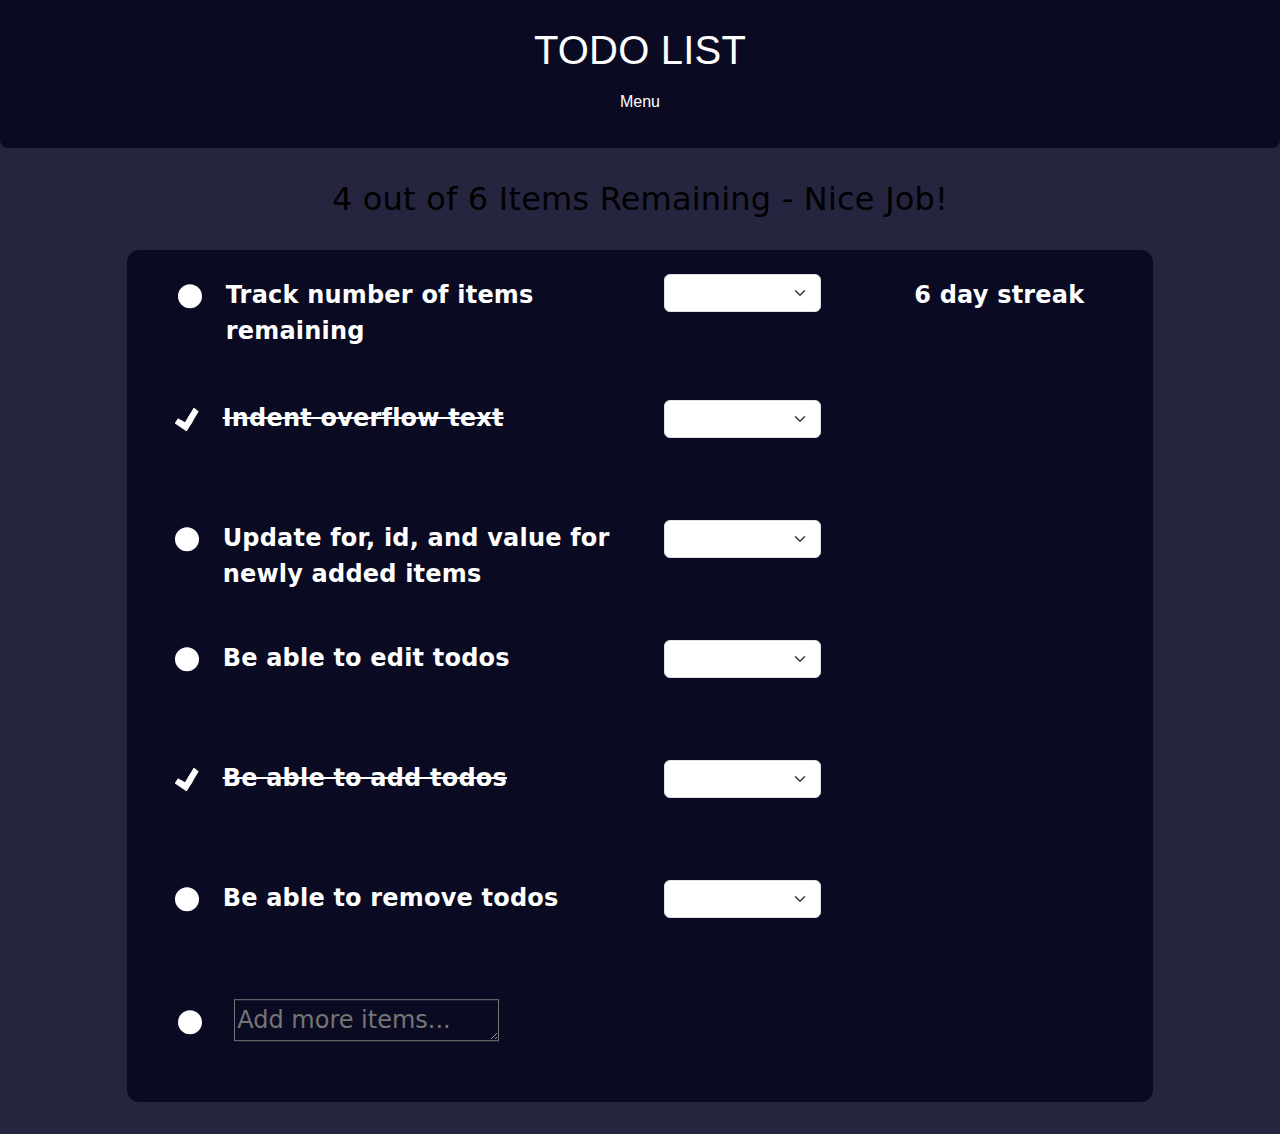
==== index.html @ 569448e9 "added menu bar and new page" ====
<!DOCTYPE html>

<html>

<head>
  <meta charset="utf-8">
  <meta http-equiv="X-UA-Compatible" content="IE=edge">
  <meta name="keywords" content="website, productivity, todo list">
  <meta name="author" content="Alessandria Holley">
  <meta name="publisher" content="Alessandria Holley">
  <meta name="description" content="A website that's main feature is the to do list.">
  <meta name="page-topic" content="Productivity">
  <meta name="page-type" content="List">
  <meta name="audience" content="Everyone">
  <title>Productivity Tracker</title>
  <meta name="description" content="">
  <meta name="viewport" content="width=device-width, initial-scale=1">
  <link rel="stylesheet" href="./styles.css">
  <link rel="stylesheet" href="https://use.fontawesome.com/releases/v5.8.1/css/all.css"
    integrity="sha384-50oBUHEmvpQ+1lW4y57PTFmhCaXp0ML5d60M1M7uH2+nqUivzIebhndOJK28anvf" crossorigin="anonymous">
  <link href="https://cdn.jsdelivr.net/npm/bootstrap@5.1.3/dist/css/bootstrap.min.css" rel="stylesheet">
  <link rel="icon" type="icon" href="./favicon.ico">
</head>

<body>
  <div class="container-fluid">
    <div class="row">
      <div class="col-12 col-lg-12" id="header">
        <header class="header">
          <h1>todo list</h1>
        </header>
        <div class="dropdown">
          <button class="dropbtn">Menu
            <i class="fa fa-caret-down"></i>
            <div class="dropdown-content">
              <ul>
                <li><a href="./index.html">Home</a></li>
                <li><a href="./2_picksomething.html">Pick for Me</a></li>
              </ul>
            </div>
          </button>
        </div>
          <div class="topnav">
            <header><a href="#home" class="active">ToDO List</a></header>
            <!-- Navigation links (hidden by default) -->
            <div id="myLinks">
              <a href="./index.html">Home</a>
              <a href="./2_picksomething.html">Pick for Me</a>
            </div>
            <!-- "Hamburger menu" / "Bar icon" to toggle the navigation links -->
            <a href="javascript:void(0);" class="icon" onclick="myFunction()">
              <i class="fa fa-bars"></i>
            </a>
          </div>
        </div>
      
      
    </div>
    <div class="row">
      <div class="col-12 col-lg-12" id="title">
        <div>
          <h2 class="title">4 out of 6 Items Remaining - Nice Job!</h2>
        </div>
      </div>
    </div>
    
    <div class="row" id="centerme">
      <div class="row todo_list" id="default_item">
        <div class="d-none d-sm-block col-1" id="lildiv"></div>
        <div class="d-large-block col-sm-5" id="itemdiv">
          <label class="item_label">
            <input type="checkbox" class="inline" />
            <span class="strike">Track number of items remaining</span>
          </label>
        </div>
        <div class="d-none d-sm-block col-sm-2" id="dropdiv">
          <select name="time_req" class="form-select" placeholder="Length">
            <optgroup label="Time Commitment">
              <option value="" disabled selected></option>
              <option value="1">Short</option>
              <option value="2">Medium</option>
              <option value="3">Long</option>
            </optgroup>
          </select>
        </div>
        <div class="d-none d-sm-block col-sm-3" id="streakdiv">
          <span class="right fas fa-fire"> 6 day streak</span>
        </div>
        <div class= "d-none d-sm-block col-1" id="lildiv"></div>
      </div>
      <div class="row todo_list">
        <div class= "d-none d-sm-block col-1" id="lildiv"></div>
        <div class="d-large-block col-sm-5" id="itemdiv">
          <label for="v2" class="item_label">
            <input type="checkbox" id="v2" value="v2" class="inline" checked />
            <span class="strike">Indent overflow text</span>
          </label>
        </div>
        <div class="d-none d-sm-block col-sm-2" id="dropdiv" >
          <select name="time_req" class="form-select" placeholder="Length">
            <optgroup label="Time Commitment">
              <option value="" disabled selected></option>
              <option value="1">Short</option>
              <option value="2">Medium</option>
              <option value="3">Long</option>
            </optgroup>
          </select>
        </div>
        <div class="d-none d-sm-block col-sm-3" id="streakdiv"><span class="right"> </span></div>
        <div class= "d-none d-sm-block col-1" id="lildiv"></div>
      </div>
      <div class="row todo_list">
        <div class= "d-none d-sm-block col-1" id="lildiv"></div>
        <div class="d-large-block col-sm-5" id="itemdiv">
          <label for="v3" class="item_label">
            <input type="checkbox" id="v3" value="v3" class="inline" />
            <span class="strike">Update for, id, and value for newly added items</span>
          </label>
        </div>
        <div class="d-none d-sm-block col-sm-2" id="dropdiv">
          <select name="time_req" class="form-select" placeholder="Length">
            <optgroup label="Time Commitment">
              <option value="" disabled selected></option>
              <option value="1">Short</option>
              <option value="2">Medium</option>
              <option value="3">Long</option>
            </optgroup>
          </select>
        </div>
        <div class="d-none d-sm-block col-sm-3" id="streakdiv"><span class="right"> </span></div>
        <div class= "d-none d-sm-block col-1" id="lildiv"></div>
      </div>
      <div class="row todo_list">
        <div class= "d-none d-sm-block col-1" id="lildiv"></div>
        <div class="d-large-block col-sm-5" id="itemdiv">
          <label for="v4" class="item_label">
            <input type="checkbox" id="v4" value="v4" class="inline" />
            <span class="strike">Be able to edit todos</span>
          </label>
        </div>
        <div class="d-none d-sm-block col-sm-2" id="dropdiv">
          <select name="time_req" class="form-select" placeholder="Length">
            <optgroup label="Time Commitment">
              <option value="" disabled selected></option>
              <option value="1">Short</option>
              <option value="2">Medium</option>
              <option value="3">Long</option>
            </optgroup>
          </select>
        </div>
        <div class="d-none d-sm-block col-sm-3" id="streakdiv"><span class="right"> </span></div>
        <div class= "d-none d-sm-block col-1" id="lildiv"></div>
      </div>
      <div class="row todo_list">
        <div class= "d-none d-sm-block col-1" id="lildiv"></div>
        <div class="d-large-block col-sm-5" id="itemdiv">
          <label for="v5" class="item_label">
            <input type="checkbox" id="v5" value="v5" class="inline" checked/>
            <span class="strike">Be able to add todos</span>
          </label>
        </div>
        <div class="d-none d-sm-block col-sm-2" id="dropdiv">
          <select name="time_req" class="form-select" placeholder="Length">
            <optgroup label="Time Commitment">
              <option value="" disabled selected></option>
              <option value="1">Short</option>
              <option value="2">Medium</option>
              <option value="3">Long</option>
            </optgroup>
          </select>
        </div>
        <div class="d-none d-sm-block col-sm-3" id="streakdiv"><span class="right"> </span></div>
        <div class= "d-none d-sm-block col-1" id="lildiv"></div>
      </div>
      <div class="row todo_list">
        <div class= "d-none d-sm-block col-1" id="lildiv"></div>
        <div class="d-large-block col-sm-5" id="itemdiv">
          <label for="v6" class="item_label">
            <input type="checkbox" id="v6" value="v6" class="inline" />
            <span class="strike">Be able to remove todos</span>
          </label>
        </div>
        <div class="d-none d-sm-block col-sm-2" id="dropdiv">
          <select name="time_req" class="form-select" placeholder="Length">
            <optgroup label="Time Commitment">
              <option value="" disabled selected></option>
              <option value="1">Short</option>
              <option value="2">Medium</option>
              <option value="3">Long</option>
            </optgroup>
          </select>
        </div>
        <div class="d-none d-sm-block col-sm-3" id="streakdiv"><span class="right"> </span></div>
        <div class= "d-none d-sm-block col-1" id="lildiv"></div>
      </div>
      <div class="row ta todo_list">
        <div class= "d-none d-sm-block col-1" id="lildiv"></div>
        <div class="d-large-block col-sm-10" id="itemdiv">
          <label for="v6" class="item_label"></label>
            <input type="checkbox" id="v6" value="v6" class="inline" />
            <textarea type="text" id="add_item" class="form-control-md" rows="1" placeholder="Add more items..."></textarea>
          </label>
        </div>

        <div class= "d-none d-sm-block col-1" id="lildiv"></div>
      </div>
    </div>
    <div class="row">
      <div class="col-12 col-lg-12" id="blank_space">
        <div>
          <h2 class="title">  </h2>
        </div>
      </div>
    </div>
    <script>

      function enterPressed() {
        let p = document.getElementById("default_item"); //Gets the first todo item
        let j = p.cloneNode(true); //makes a deep copy
        const content = document.getElementById('add_item').value; //Grab the content entered into input field
        document.getElementById('add_item').value = ''; //Clear input field
        j.querySelector('.strike').innerText = content; //Set the content of the todo otem
        j.querySelector('.right').innerText = ''; //Get rid of the streak text
        j.querySelector('.right').className = 'right'; //Get rid of fire icon
        document.getElementById('centerme').appendChild(j); //append whole node to the bottom of the list
        p = document.getElementsByClassName('ta')[0]; //Grab the list item asking for input
        document.getElementById('centerme').appendChild(p); //Move the input list item back to the
      }

      // Get the input field
      var input = document.getElementById("add_item");

      // Execute a function when the user presses a key on the keyboard
      input.addEventListener("keypress", function(event) {
        // If the user presses the "Enter" key on the keyboard
        // console.log(event.key)
        if (event.key === "Enter") {
          event.preventDefault();
          enterPressed();
          console.log('Enter pressed');
        }
      }); 

      /* Toggle between showing and hiding the navigation menu links when the user clicks on the hamburger menu / bar icon */
      function myFunction() {
        var x = document.getElementById("myLinks");
        if (x.style.display === "block") {
          x.style.display = "none";
        } else {
          x.style.display = "block";
        }
      } 

      

    </script>
  </div>
  
</body>

</html>
---- styles.css ----
html {
  background: #25253f;
}
body, .container-fluid {
  background: #25253f;
  letter-spacing: 0.2px;
}


#header {
  padding: 0;
  background-color: #0a0a23;
  color: white;
  text-align: center;
  text-transform: uppercase;
  padding-top: 1.5em;
  padding-bottom: 1.5em;
  font-family: cursive, 'Trebuchet MS', 'Lucida Sans Unicode', 'Lucida Grande', 'Lucida Sans', Arial, sans-serif;
  border: 0.15em solid #0a0a23;
  border-bottom-left-radius: 0.5em;
  border-bottom-right-radius: 0.5em;
}


.title {
  text-align: center;
  margin-top: 1em;
  margin-bottom: 1em;
  padding: 0;
  color:black;
}

input[type="checkbox"] {
  appearance: none;

  background-color: white;
  font: inherit;
  color: white;
  margin: 1em;
  text-align: center;
  width: 0.5em;
  height: 0.5em;
  border: 0.5em solid white;
  border-radius: 50% 50% 50% 50%;
  transform: translateY(-0.7em);
  vertical-align: middle;

  /* display: grid; */
  place-content: center;
}

input[type="checkbox"]:checked{
  content: "";
  transform: scale(1);
  width: 0.5em;
  height: 0.5em;
  border: 0.5em solid white;
  border-radius: 0.15em;
  transition: 10ms transform ease-in-out;
  transform-origin: bottom;
  clip-path: polygon(14% 44%, 0 65%, 50% 100%, 100% 16%, 80% 0%, 43% 62%);
  transform: translateY(-0.7em);

  /* box-shadow: inset 1em 1em var(--form-control-color); */
}

label input:checked~.strike{
  text-decoration: line-through white !important;
}

.col-1 {
  background: #25253f;
  
}

#centerme {
  color: white;
  font-size: x-large;
  font-weight: bold;
  margin: auto;
}

#centerme .row {
  margin: auto;
}

#itemdiv,#dropdiv,#streakdiv {
  padding: 1em;
  /* padding-bottom: 0; */
  background-color:  #0a0a23;
  margin: 0;
}

@media (min-width: 576px) {
  .todo_list:first-child #itemdiv {
    border: 0.15em solid #0a0a23;
    border-top-left-radius: 0.5em;
  }
  .todo_list:last-child #itemdiv {
    border: 0.15em solid #0a0a23;
    border-bottom-left-radius: 0.5em;
  }
  .todo_list:first-child #streakdiv {
    border: 0.15em solid #0a0a23;
    border-top-right-radius: 0.5em;
  }
  .todo_list:last-child #itemdiv {
    border: 0.15em solid #0a0a23;
    border-bottom-right-radius: 0.5em;
  }
  .topnav {
    display: none;
  }
}

@media (max-width: 576px) {
  .todo_list:first-child #itemdiv {
    border: 0.15em solid #0a0a23;
    border-top-left-radius: 0.5em;
    border-top-right-radius: 0.5em;
  }
  .todo_list:last-child #itemdiv {
    border: 0.15em solid #0a0a23;
    border-bottom-left-radius: 0.5em;
    border-bottom-right-radius: 0.5em;
  }
  #centerme {
    margin: auto;
  }
  #centerme .row {
    margin: auto;
  }

  textarea{
    max-width: 75%;
  }
  /* Change color of dropdown links on hover */
  .dropdown{display: none}

 /* Style the navigation menu */
 .topnav {
  overflow: hidden;
  /* background-color: #333; */
  position: relative;
}

/* Hide the links inside the navigation menu (except for logo/home) */
.topnav #myLinks {
  display: none;
}

/* Style navigation menu links */
.topnav a {
  color: white;
  padding: 14px 16px;
  text-decoration: none;
  font-size: 17px;
  display: block;
}

/* Style the hamburger menu */
.topnav a.icon {
  /* background: black; */
  display: block;
  position: absolute;
  right: 0;
  top: 0;
}

/* Add a grey background color on mouse-over */
.topnav a:hover {
  background-color: #ddd;
  color: black;
}
.header {
  display: none;
}

/* Style the active link (or home/logo) */
.active {
  background-color: #0a0a23;
  color: white;
} 

}


/* Indent lines */
.item_label {
  display: flex;
  flex-direction: row;
}

#streakdiv {
  text-align: center;
}

textarea {
  background-color: #0a0a23;
  color: white;
  transform: translateY(-0.2em);
}

/* Dropdown Button */
.dropbtn {
  background-color: #0a0a23;
  color: white;
  font-size: 16px;
  border: none;
  padding: 0.5em;
}

/* The container <div> - needed to position the dropdown content */
.dropdown {
  position: relative;
  /* display: inline-block; */
  /* text-align: center; */
}

/* Dropdown Content (Hidden by Default) */
.dropdown-content {
  display: none;
  position: absolute;
  background-color: #f1f1f1;
  width: 160px;
  z-index: 1;
  font-family: 'Times New Roman', Times, serif;
  transform: translateX(-3em);
  
}
/* Links inside the dropdown */
.dropdown-content a {
  color: black;
  padding: 5px 3px;
  text-decoration: none;
  display: block;
}
/* Change color of dropdown links on hover */
.dropdown-content a:hover {background-color: #ddd;}

/* Show the dropdown menu on hover */
.dropbtn:hover .dropdown-content {display: block;}

/* Change the background color of the dropdown button when the dropdown content is shown */
.dropbtn:hover .dropbtn {background-color: black}

.dropdown-content ul {
  list-style-type: none;
  margin: 0;
  padding: 0;
}

.dropdown-content ul li {
  display: inline;
}
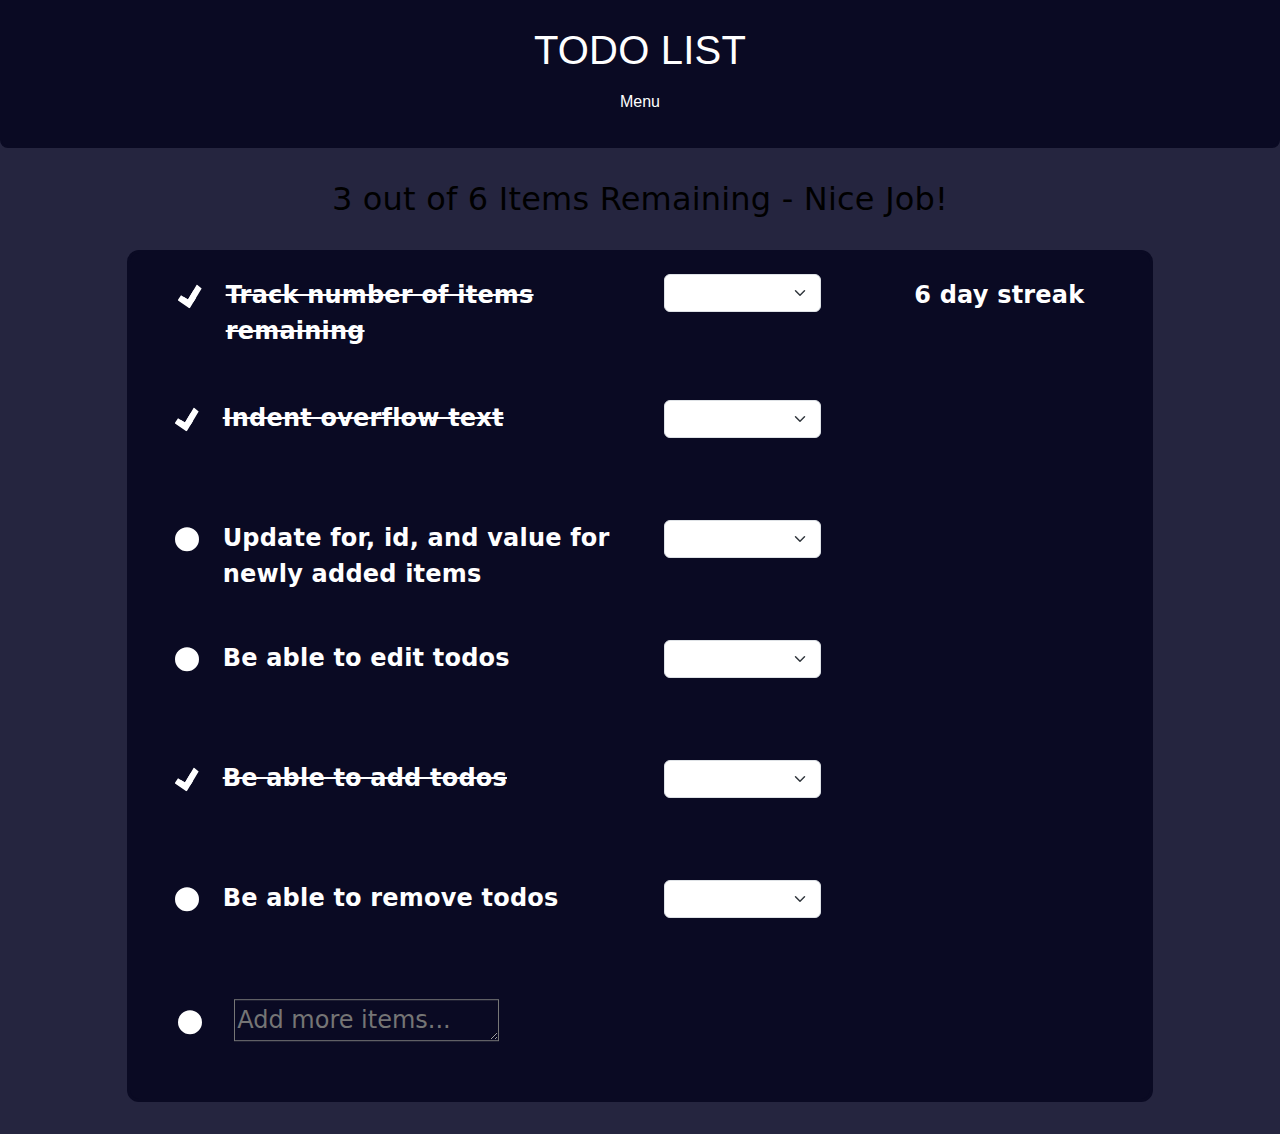
==== commit dfbee4bb: "added func to track items remaining" ====
--- a/index.html
+++ b/index.html
@@ -3,18 +3,19 @@
 <html>
 
 <head>
+  <meta name="revised" content="December 23rd, 2022, 1:00 am" /> 
+  <meta name="HandheldFriendly" content="true"/>
   <meta charset="utf-8">
   <meta http-equiv="X-UA-Compatible" content="IE=edge">
-  <meta name="keywords" content="website, productivity, todo list">
   <meta name="author" content="Alessandria Holley">
   <meta name="publisher" content="Alessandria Holley">
   <meta name="description" content="A website that's main feature is the to do list.">
   <meta name="page-topic" content="Productivity">
   <meta name="page-type" content="List">
-  <meta name="audience" content="Everyone">
+  <meta name="language" content="english">
   <title>Productivity Tracker</title>
   <meta name="description" content="">
-  <meta name="viewport" content="width=device-width, initial-scale=1">
+  <meta name="viewport" content="width=device-width, initial-scale=1.0">
   <link rel="stylesheet" href="./styles.css">
   <link rel="stylesheet" href="https://use.fontawesome.com/releases/v5.8.1/css/all.css"
     integrity="sha384-50oBUHEmvpQ+1lW4y57PTFmhCaXp0ML5d60M1M7uH2+nqUivzIebhndOJK28anvf" crossorigin="anonymous">
@@ -32,44 +33,44 @@
         <div class="dropdown">
           <button class="dropbtn">Menu
             <i class="fa fa-caret-down"></i>
-            <div class="dropdown-content">
+            <nav class="dropdown-content">
               <ul>
                 <li><a href="./index.html">Home</a></li>
-                <li><a href="./2_picksomething.html">Pick for Me</a></li>
+                <li><a href="./2_decisionmaker.html">Decision Maker</a></li>
               </ul>
-            </div>
+            </nav>
           </button>
         </div>
-          <div class="topnav">
-            <header><a href="#home" class="active">ToDO List</a></header>
-            <!-- Navigation links (hidden by default) -->
-            <div id="myLinks">
-              <a href="./index.html">Home</a>
-              <a href="./2_picksomething.html">Pick for Me</a>
-            </div>
-            <!-- "Hamburger menu" / "Bar icon" to toggle the navigation links -->
-            <a href="javascript:void(0);" class="icon" onclick="myFunction()">
-              <i class="fa fa-bars"></i>
-            </a>
-          </div>
-        </div>
-      
-      
+        <div class="topnav">
+          <header><a href="#home" class="active">ToDO List</a></header>
+          <!-- Navigation links (hidden by default) -->
+          <nav id="myLinks">
+            <a href="./index.html">Home</a>
+            <a href="./2_decisionmaker.html">Decision Maker</a>
+          </nav>
+          <!-- "Hamburger menu" / "Bar icon" to toggle the navigation links -->
+          <a href="javascript:void(0);" class="icon" onclick="menuFunc()">
+            <i class="fa fa-bars"></i>
+          </a>
+        </div>
+      </div>
+
+
     </div>
     <div class="row">
       <div class="col-12 col-lg-12" id="title">
         <div>
-          <h2 class="title">4 out of 6 Items Remaining - Nice Job!</h2>
-        </div>
-      </div>
-    </div>
-    
+          <h2 class="title" id="items_remaining">3 out of 6 Items Remaining - Nice Job!</h2>
+        </div>
+      </div>
+    </div>
+
     <div class="row" id="centerme">
-      <div class="row todo_list" id="default_item">
+      <div class="row todo_list" id="default_item" onclick="updateCount()">
         <div class="d-none d-sm-block col-1" id="lildiv"></div>
         <div class="d-large-block col-sm-5" id="itemdiv">
           <label class="item_label">
-            <input type="checkbox" class="inline" />
+            <input type="checkbox" class="inline" checked/>
             <span class="strike">Track number of items remaining</span>
           </label>
         </div>
@@ -86,31 +87,31 @@
         <div class="d-none d-sm-block col-sm-3" id="streakdiv">
           <span class="right fas fa-fire"> 6 day streak</span>
         </div>
-        <div class= "d-none d-sm-block col-1" id="lildiv"></div>
-      </div>
-      <div class="row todo_list">
-        <div class= "d-none d-sm-block col-1" id="lildiv"></div>
+        <div class="d-none d-sm-block col-1" id="lildiv"></div>
+      </div>
+      <div class="row todo_list" onclick="updateCount()">
+        <div class="d-none d-sm-block col-1" id="lildiv"></div>
         <div class="d-large-block col-sm-5" id="itemdiv">
           <label for="v2" class="item_label">
             <input type="checkbox" id="v2" value="v2" class="inline" checked />
             <span class="strike">Indent overflow text</span>
           </label>
         </div>
-        <div class="d-none d-sm-block col-sm-2" id="dropdiv" >
-          <select name="time_req" class="form-select" placeholder="Length">
-            <optgroup label="Time Commitment">
-              <option value="" disabled selected></option>
-              <option value="1">Short</option>
-              <option value="2">Medium</option>
-              <option value="3">Long</option>
-            </optgroup>
-          </select>
-        </div>
-        <div class="d-none d-sm-block col-sm-3" id="streakdiv"><span class="right"> </span></div>
-        <div class= "d-none d-sm-block col-1" id="lildiv"></div>
-      </div>
-      <div class="row todo_list">
-        <div class= "d-none d-sm-block col-1" id="lildiv"></div>
+        <div class="d-none d-sm-block col-sm-2" id="dropdiv">
+          <select name="time_req" class="form-select" placeholder="Length">
+            <optgroup label="Time Commitment">
+              <option value="" disabled selected></option>
+              <option value="1">Short</option>
+              <option value="2">Medium</option>
+              <option value="3">Long</option>
+            </optgroup>
+          </select>
+        </div>
+        <div class="d-none d-sm-block col-sm-3" id="streakdiv"><span class="right"> </span></div>
+        <div class="d-none d-sm-block col-1" id="lildiv"></div>
+      </div>
+      <div class="row todo_list" onclick="updateCount()">
+        <div class="d-none d-sm-block col-1" id="lildiv"></div>
         <div class="d-large-block col-sm-5" id="itemdiv">
           <label for="v3" class="item_label">
             <input type="checkbox" id="v3" value="v3" class="inline" />
@@ -128,10 +129,10 @@
           </select>
         </div>
         <div class="d-none d-sm-block col-sm-3" id="streakdiv"><span class="right"> </span></div>
-        <div class= "d-none d-sm-block col-1" id="lildiv"></div>
-      </div>
-      <div class="row todo_list">
-        <div class= "d-none d-sm-block col-1" id="lildiv"></div>
+        <div class="d-none d-sm-block col-1" id="lildiv"></div>
+      </div>
+      <div class="row todo_list" onclick="updateCount()">
+        <div class="d-none d-sm-block col-1" id="lildiv"></div>
         <div class="d-large-block col-sm-5" id="itemdiv">
           <label for="v4" class="item_label">
             <input type="checkbox" id="v4" value="v4" class="inline" />
@@ -149,13 +150,13 @@
           </select>
         </div>
         <div class="d-none d-sm-block col-sm-3" id="streakdiv"><span class="right"> </span></div>
-        <div class= "d-none d-sm-block col-1" id="lildiv"></div>
-      </div>
-      <div class="row todo_list">
-        <div class= "d-none d-sm-block col-1" id="lildiv"></div>
+        <div class="d-none d-sm-block col-1" id="lildiv"></div>
+      </div>
+      <div class="row todo_list" onclick="updateCount()">
+        <div class="d-none d-sm-block col-1" id="lildiv"></div>
         <div class="d-large-block col-sm-5" id="itemdiv">
           <label for="v5" class="item_label">
-            <input type="checkbox" id="v5" value="v5" class="inline" checked/>
+            <input type="checkbox" id="v5" value="v5" class="inline" checked />
             <span class="strike">Be able to add todos</span>
           </label>
         </div>
@@ -170,10 +171,10 @@
           </select>
         </div>
         <div class="d-none d-sm-block col-sm-3" id="streakdiv"><span class="right"> </span></div>
-        <div class= "d-none d-sm-block col-1" id="lildiv"></div>
-      </div>
-      <div class="row todo_list">
-        <div class= "d-none d-sm-block col-1" id="lildiv"></div>
+        <div class="d-none d-sm-block col-1" id="lildiv"></div>
+      </div>
+      <div class="row todo_list" onclick="updateCount()">
+        <div class="d-none d-sm-block col-1" id="lildiv"></div>
         <div class="d-large-block col-sm-5" id="itemdiv">
           <label for="v6" class="item_label">
             <input type="checkbox" id="v6" value="v6" class="inline" />
@@ -191,28 +192,42 @@
           </select>
         </div>
         <div class="d-none d-sm-block col-sm-3" id="streakdiv"><span class="right"> </span></div>
-        <div class= "d-none d-sm-block col-1" id="lildiv"></div>
-      </div>
-      <div class="row ta todo_list">
-        <div class= "d-none d-sm-block col-1" id="lildiv"></div>
+        <div class="d-none d-sm-block col-1" id="lildiv"></div>
+      </div>
+      <div class="row ta todo_list" onclick="updateCount()">
+        <div class="d-none d-sm-block col-1" id="lildiv"></div>
         <div class="d-large-block col-sm-10" id="itemdiv">
           <label for="v6" class="item_label"></label>
-            <input type="checkbox" id="v6" value="v6" class="inline" />
-            <textarea type="text" id="add_item" class="form-control-md" rows="1" placeholder="Add more items..."></textarea>
-          </label>
-        </div>
-
-        <div class= "d-none d-sm-block col-1" id="lildiv"></div>
+          <input type="checkbox" id="v6" value="v6" class="inline" />
+          <textarea type="text" id="add_item" class="form-control-md" rows="1"
+            placeholder="Add more items..."></textarea>
+          </label>
+        </div>
+
+        <div class="d-none d-sm-block col-1" id="lildiv"></div>
       </div>
     </div>
     <div class="row">
       <div class="col-12 col-lg-12" id="blank_space">
         <div>
-          <h2 class="title">  </h2>
+          <h2 class="title"> </h2>
         </div>
       </div>
     </div>
     <script>
+
+      function updateCount() {
+        var num_items = document.getElementsByClassName("todo_list").length - 1;
+        var checkboxes = document.querySelectorAll('input[type="checkbox"]');
+        var num_checked = 0;
+        for(var i=0; i<checkboxes.length; i++) {
+          if (checkboxes[i].checked) {
+            num_checked+=1;
+          }
+        }
+        var item = document.getElementById('items_remaining');
+        item.innerText = '' + num_items - num_checked + ' out of ' + num_items + ' remaining - Nice Job!'
+      }
 
       function enterPressed() {
         let p = document.getElementById("default_item"); //Gets the first todo item
@@ -231,7 +246,7 @@
       var input = document.getElementById("add_item");
 
       // Execute a function when the user presses a key on the keyboard
-      input.addEventListener("keypress", function(event) {
+      input.addEventListener("keypress", function (event) {
         // If the user presses the "Enter" key on the keyboard
         // console.log(event.key)
         if (event.key === "Enter") {
@@ -239,23 +254,23 @@
           enterPressed();
           console.log('Enter pressed');
         }
-      }); 
+      });
 
       /* Toggle between showing and hiding the navigation menu links when the user clicks on the hamburger menu / bar icon */
-      function myFunction() {
+      function menuFunc() {
         var x = document.getElementById("myLinks");
         if (x.style.display === "block") {
           x.style.display = "none";
         } else {
           x.style.display = "block";
         }
-      } 
-
-      
+      }
+
+
 
     </script>
   </div>
-  
+
 </body>
 
 </html>--- a/styles.css
+++ b/styles.css
@@ -170,8 +170,8 @@
 
 /* Add a grey background color on mouse-over */
 .topnav a:hover {
-  background-color: #ddd;
-  color: black;
+  background-color: #0a0a23;
+  color: white;
 }
 .header {
   display: none;
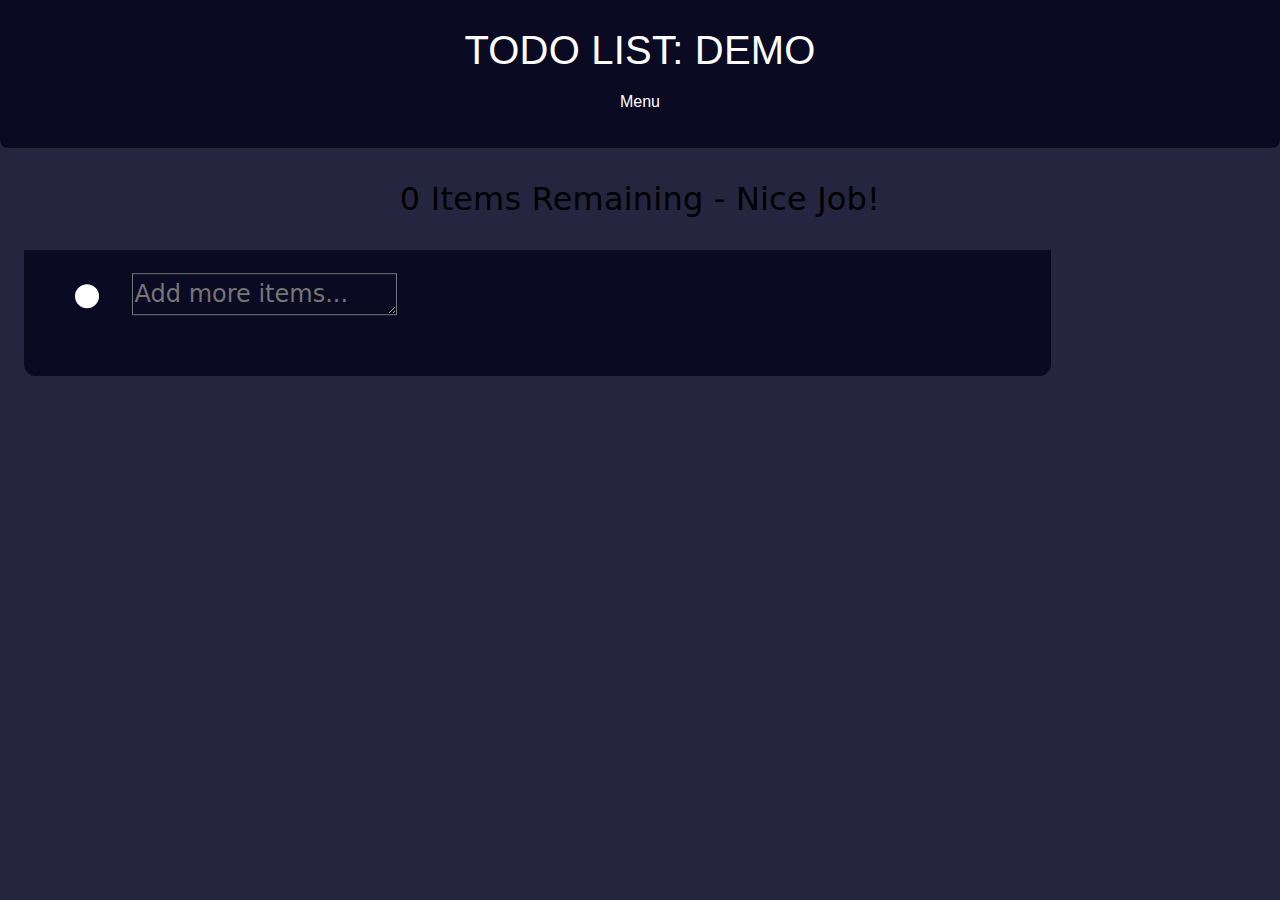
==== commit 30617b6c: "rem extra side divs, mov js, rem extra items" ====
--- a/index.html
+++ b/index.html
@@ -28,7 +28,7 @@
     <div class="row">
       <div class="col-12 col-lg-12" id="header">
         <header class="header">
-          <h1>todo list</h1>
+          <h1>todo list: demo</h1>
         </header>
         <div class="dropdown">
           <button class="dropbtn">Menu
@@ -42,7 +42,7 @@
           </button>
         </div>
         <div class="topnav">
-          <header><a href="#home" class="active">ToDO List</a></header>
+          <header><a href="#home" class="active">ToDO List: demo</a></header>
           <!-- Navigation links (hidden by default) -->
           <nav id="myLinks">
             <a href="./index.html">Home</a>
@@ -60,151 +60,32 @@
     <div class="row">
       <div class="col-12 col-lg-12" id="title">
         <div>
-          <h2 class="title" id="items_remaining">3 out of 6 Items Remaining - Nice Job!</h2>
+          <h2 class="title" id="items_remaining">0 Items Remaining - Nice Job!</h2>
         </div>
       </div>
     </div>
 
     <div class="row" id="centerme">
-      <div class="row todo_list" id="default_item" onclick="updateCount()">
-        <div class="d-none d-sm-block col-1" id="lildiv"></div>
-        <div class="d-large-block col-sm-5" id="itemdiv">
+      <div class="d-none row todo_list" id="default_item" onclick="updateCount()">
+        <div class="d-large-block col-sm-8" id="itemdiv">
           <label class="item_label">
-            <input type="checkbox" class="inline" checked/>
+            <input type="checkbox" class="inline"/>
             <span class="strike">Track number of items remaining</span>
           </label>
         </div>
-        <div class="d-none d-sm-block col-sm-2" id="dropdiv">
-          <select name="time_req" class="form-select" placeholder="Length">
-            <optgroup label="Time Commitment">
-              <option value="" disabled selected></option>
-              <option value="1">Short</option>
-              <option value="2">Medium</option>
-              <option value="3">Long</option>
-            </optgroup>
-          </select>
-        </div>
-        <div class="d-none d-sm-block col-sm-3" id="streakdiv">
+        <div class="d-none d-sm-block col-sm-2" id="streakdiv">
           <span class="right fas fa-fire"> 6 day streak</span>
         </div>
-        <div class="d-none d-sm-block col-1" id="lildiv"></div>
       </div>
-      <div class="row todo_list" onclick="updateCount()">
-        <div class="d-none d-sm-block col-1" id="lildiv"></div>
-        <div class="d-large-block col-sm-5" id="itemdiv">
-          <label for="v2" class="item_label">
-            <input type="checkbox" id="v2" value="v2" class="inline" checked />
-            <span class="strike">Indent overflow text</span>
-          </label>
-        </div>
-        <div class="d-none d-sm-block col-sm-2" id="dropdiv">
-          <select name="time_req" class="form-select" placeholder="Length">
-            <optgroup label="Time Commitment">
-              <option value="" disabled selected></option>
-              <option value="1">Short</option>
-              <option value="2">Medium</option>
-              <option value="3">Long</option>
-            </optgroup>
-          </select>
-        </div>
-        <div class="d-none d-sm-block col-sm-3" id="streakdiv"><span class="right"> </span></div>
-        <div class="d-none d-sm-block col-1" id="lildiv"></div>
-      </div>
-      <div class="row todo_list" onclick="updateCount()">
-        <div class="d-none d-sm-block col-1" id="lildiv"></div>
-        <div class="d-large-block col-sm-5" id="itemdiv">
-          <label for="v3" class="item_label">
-            <input type="checkbox" id="v3" value="v3" class="inline" />
-            <span class="strike">Update for, id, and value for newly added items</span>
-          </label>
-        </div>
-        <div class="d-none d-sm-block col-sm-2" id="dropdiv">
-          <select name="time_req" class="form-select" placeholder="Length">
-            <optgroup label="Time Commitment">
-              <option value="" disabled selected></option>
-              <option value="1">Short</option>
-              <option value="2">Medium</option>
-              <option value="3">Long</option>
-            </optgroup>
-          </select>
-        </div>
-        <div class="d-none d-sm-block col-sm-3" id="streakdiv"><span class="right"> </span></div>
-        <div class="d-none d-sm-block col-1" id="lildiv"></div>
-      </div>
-      <div class="row todo_list" onclick="updateCount()">
-        <div class="d-none d-sm-block col-1" id="lildiv"></div>
-        <div class="d-large-block col-sm-5" id="itemdiv">
-          <label for="v4" class="item_label">
-            <input type="checkbox" id="v4" value="v4" class="inline" />
-            <span class="strike">Be able to edit todos</span>
-          </label>
-        </div>
-        <div class="d-none d-sm-block col-sm-2" id="dropdiv">
-          <select name="time_req" class="form-select" placeholder="Length">
-            <optgroup label="Time Commitment">
-              <option value="" disabled selected></option>
-              <option value="1">Short</option>
-              <option value="2">Medium</option>
-              <option value="3">Long</option>
-            </optgroup>
-          </select>
-        </div>
-        <div class="d-none d-sm-block col-sm-3" id="streakdiv"><span class="right"> </span></div>
-        <div class="d-none d-sm-block col-1" id="lildiv"></div>
-      </div>
-      <div class="row todo_list" onclick="updateCount()">
-        <div class="d-none d-sm-block col-1" id="lildiv"></div>
-        <div class="d-large-block col-sm-5" id="itemdiv">
-          <label for="v5" class="item_label">
-            <input type="checkbox" id="v5" value="v5" class="inline" checked />
-            <span class="strike">Be able to add todos</span>
-          </label>
-        </div>
-        <div class="d-none d-sm-block col-sm-2" id="dropdiv">
-          <select name="time_req" class="form-select" placeholder="Length">
-            <optgroup label="Time Commitment">
-              <option value="" disabled selected></option>
-              <option value="1">Short</option>
-              <option value="2">Medium</option>
-              <option value="3">Long</option>
-            </optgroup>
-          </select>
-        </div>
-        <div class="d-none d-sm-block col-sm-3" id="streakdiv"><span class="right"> </span></div>
-        <div class="d-none d-sm-block col-1" id="lildiv"></div>
-      </div>
-      <div class="row todo_list" onclick="updateCount()">
-        <div class="d-none d-sm-block col-1" id="lildiv"></div>
-        <div class="d-large-block col-sm-5" id="itemdiv">
-          <label for="v6" class="item_label">
-            <input type="checkbox" id="v6" value="v6" class="inline" />
-            <span class="strike">Be able to remove todos</span>
-          </label>
-        </div>
-        <div class="d-none d-sm-block col-sm-2" id="dropdiv">
-          <select name="time_req" class="form-select" placeholder="Length">
-            <optgroup label="Time Commitment">
-              <option value="" disabled selected></option>
-              <option value="1">Short</option>
-              <option value="2">Medium</option>
-              <option value="3">Long</option>
-            </optgroup>
-          </select>
-        </div>
-        <div class="d-none d-sm-block col-sm-3" id="streakdiv"><span class="right"> </span></div>
-        <div class="d-none d-sm-block col-1" id="lildiv"></div>
-      </div>
-      <div class="row ta todo_list" onclick="updateCount()">
-        <div class="d-none d-sm-block col-1" id="lildiv"></div>
+      
+      <div class="row ta todo_list">
         <div class="d-large-block col-sm-10" id="itemdiv">
           <label for="v6" class="item_label"></label>
-          <input type="checkbox" id="v6" value="v6" class="inline" />
+          <input type="checkbox" id="v6" value="v6" class="inline" disabled/>
           <textarea type="text" id="add_item" class="form-control-md" rows="1"
             placeholder="Add more items..."></textarea>
           </label>
         </div>
-
-        <div class="d-none d-sm-block col-1" id="lildiv"></div>
       </div>
     </div>
     <div class="row">
@@ -214,63 +95,8 @@
         </div>
       </div>
     </div>
-    <script>
-
-      function updateCount() {
-        var num_items = document.getElementsByClassName("todo_list").length - 1;
-        var checkboxes = document.querySelectorAll('input[type="checkbox"]');
-        var num_checked = 0;
-        for(var i=0; i<checkboxes.length; i++) {
-          if (checkboxes[i].checked) {
-            num_checked+=1;
-          }
-        }
-        var item = document.getElementById('items_remaining');
-        item.innerText = '' + num_items - num_checked + ' out of ' + num_items + ' remaining - Nice Job!'
-      }
-
-      function enterPressed() {
-        let p = document.getElementById("default_item"); //Gets the first todo item
-        let j = p.cloneNode(true); //makes a deep copy
-        const content = document.getElementById('add_item').value; //Grab the content entered into input field
-        document.getElementById('add_item').value = ''; //Clear input field
-        j.querySelector('.strike').innerText = content; //Set the content of the todo otem
-        j.querySelector('.right').innerText = ''; //Get rid of the streak text
-        j.querySelector('.right').className = 'right'; //Get rid of fire icon
-        document.getElementById('centerme').appendChild(j); //append whole node to the bottom of the list
-        p = document.getElementsByClassName('ta')[0]; //Grab the list item asking for input
-        document.getElementById('centerme').appendChild(p); //Move the input list item back to the
-      }
-
-      // Get the input field
-      var input = document.getElementById("add_item");
-
-      // Execute a function when the user presses a key on the keyboard
-      input.addEventListener("keypress", function (event) {
-        // If the user presses the "Enter" key on the keyboard
-        // console.log(event.key)
-        if (event.key === "Enter") {
-          event.preventDefault();
-          enterPressed();
-          console.log('Enter pressed');
-        }
-      });
-
-      /* Toggle between showing and hiding the navigation menu links when the user clicks on the hamburger menu / bar icon */
-      function menuFunc() {
-        var x = document.getElementById("myLinks");
-        if (x.style.display === "block") {
-          x.style.display = "none";
-        } else {
-          x.style.display = "block";
-        }
-      }
-
-
-
-    </script>
+    <script src="script.js"></script>
   </div>
-
 </body>
 
 </html>--- a/styles.css
+++ b/styles.css
@@ -16,7 +16,7 @@
   text-transform: uppercase;
   padding-top: 1.5em;
   padding-bottom: 1.5em;
-  font-family: cursive, 'Trebuchet MS', 'Lucida Sans Unicode', 'Lucida Grande', 'Lucida Sans', Arial, sans-serif;
+  font-family: 'Bradley Hand', 'Brush Script MT', cursive, 'Lucida Grande', 'Lucida Sans', Arial, sans-serif;
   border: 0.15em solid #0a0a23;
   border-bottom-left-radius: 0.5em;
   border-bottom-right-radius: 0.5em;
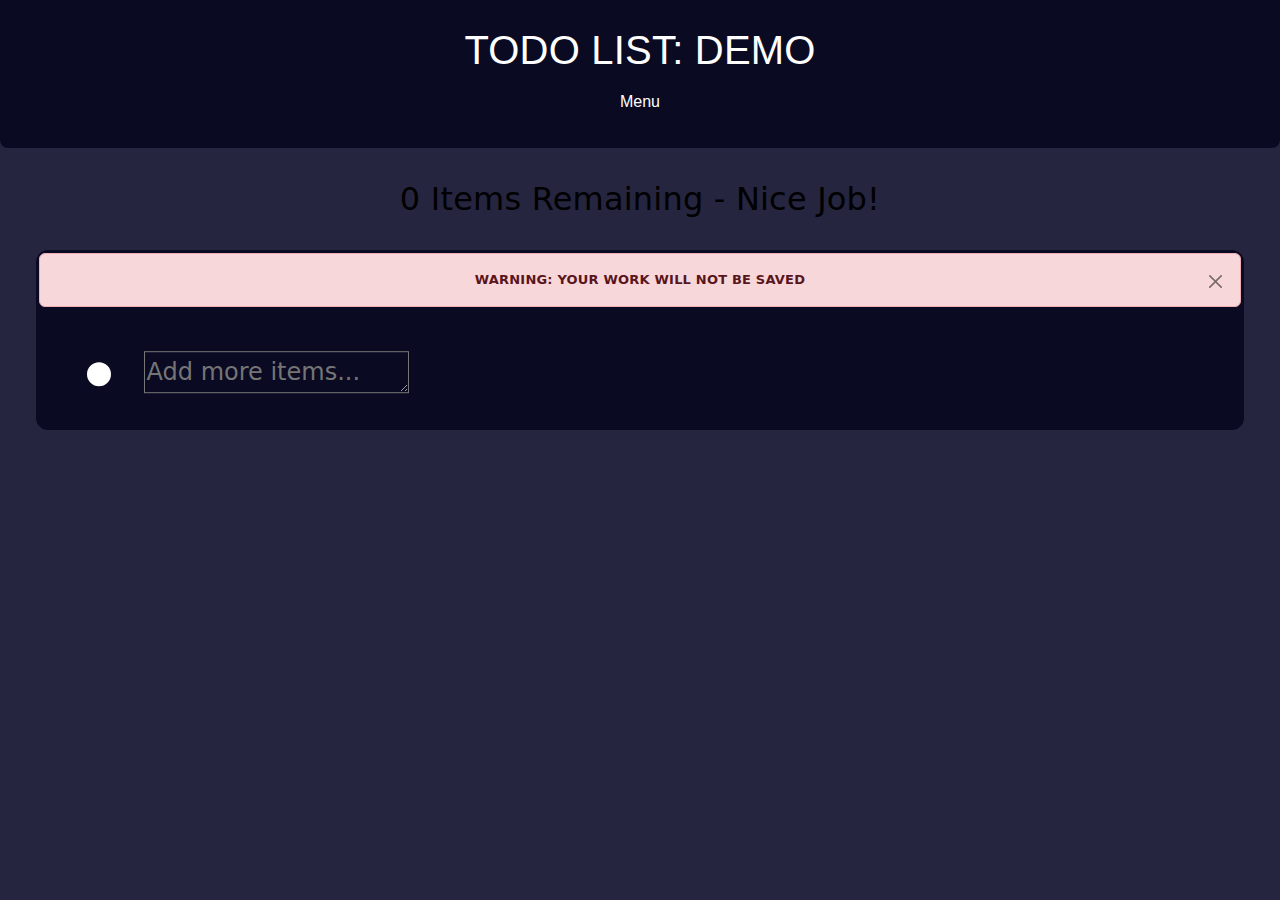
==== commit a88d9b05: "added alert" ====
--- a/index.html
+++ b/index.html
@@ -22,7 +22,6 @@
   <link href="https://cdn.jsdelivr.net/npm/bootstrap@5.1.3/dist/css/bootstrap.min.css" rel="stylesheet">
   <link rel="icon" type="icon" href="./favicon.ico">
 </head>
-
 <body>
   <div class="container-fluid">
     <div class="row">
@@ -54,8 +53,6 @@
           </a>
         </div>
       </div>
-
-
     </div>
     <div class="row">
       <div class="col-12 col-lg-12" id="title">
@@ -64,7 +61,6 @@
         </div>
       </div>
     </div>
-
     <div class="row" id="centerme">
       <div class="d-none row todo_list" id="default_item" onclick="updateCount()">
         <div class="d-large-block col-sm-8" id="itemdiv">
@@ -77,7 +73,10 @@
           <span class="right fas fa-fire"> 6 day streak</span>
         </div>
       </div>
-      
+      <div class="row alert alert-danger" role="alert">
+        warning: your work will not be saved
+        <button class="btn-close fas fa-pull-right"></button>
+      </div>
       <div class="row ta todo_list">
         <div class="d-large-block col-sm-10" id="itemdiv">
           <label for="v6" class="item_label"></label>
--- a/styles.css
+++ b/styles.css
@@ -29,6 +29,45 @@
   margin-bottom: 1em;
   padding: 0;
   color:black;
+}
+
+
+.alert {
+  font-size: small;
+  text-transform: uppercase;
+  padding: 1rem;
+  justify-content: center;
+  color: white;
+  position: relative;
+  transform: scaleY(1);
+  transition: all ease-in-out 0.3s;
+}
+
+.alert button {
+  border: none;
+  width: 32px;
+  height: 32px;
+  border-radius: 50%;
+  display: flex;
+  align-items: center;
+  justify-content: center;
+  cursor: pointer;
+  position: absolute;
+  top: 8px;
+  right: 5px;
+}
+
+.alert-hidden {
+  opacity: 0;
+  padding: 0;
+  visibility: hidden;
+  transform: scaleY(0);
+  transform-origin: top;
+  transition: all ease-in-out 0.3s;
+}
+
+.alert button:focus {
+  box-shadow: inset 0 0 0 2px var(--border-base);
 }
 
 input[type="checkbox"] {
@@ -78,7 +117,10 @@
   color: white;
   font-size: x-large;
   font-weight: bold;
-  margin: auto;
+  margin: auto 1em;
+  border: 0.15em solid #0a0a23;
+  border-radius: 0.5em;
+  background-color: #0a0a23;
 }
 
 #centerme .row {
@@ -86,45 +128,29 @@
 }
 
 #itemdiv,#dropdiv,#streakdiv {
-  padding: 1em;
+  /* padding: 1em; */
   /* padding-bottom: 0; */
+  align-items: center;
+  justify-content: center;
+  text-align: left;
   background-color:  #0a0a23;
   margin: 0;
 }
 
+#itemdiv:first-child {
+  padding-top: 1em;
+}
+
+.item_label {
+  margin: 0.5em 0;
+}
 @media (min-width: 576px) {
-  .todo_list:first-child #itemdiv {
-    border: 0.15em solid #0a0a23;
-    border-top-left-radius: 0.5em;
-  }
-  .todo_list:last-child #itemdiv {
-    border: 0.15em solid #0a0a23;
-    border-bottom-left-radius: 0.5em;
-  }
-  .todo_list:first-child #streakdiv {
-    border: 0.15em solid #0a0a23;
-    border-top-right-radius: 0.5em;
-  }
-  .todo_list:last-child #itemdiv {
-    border: 0.15em solid #0a0a23;
-    border-bottom-right-radius: 0.5em;
-  }
   .topnav {
     display: none;
   }
 }
 
 @media (max-width: 576px) {
-  .todo_list:first-child #itemdiv {
-    border: 0.15em solid #0a0a23;
-    border-top-left-radius: 0.5em;
-    border-top-right-radius: 0.5em;
-  }
-  .todo_list:last-child #itemdiv {
-    border: 0.15em solid #0a0a23;
-    border-bottom-left-radius: 0.5em;
-    border-bottom-right-radius: 0.5em;
-  }
   #centerme {
     margin: auto;
   }
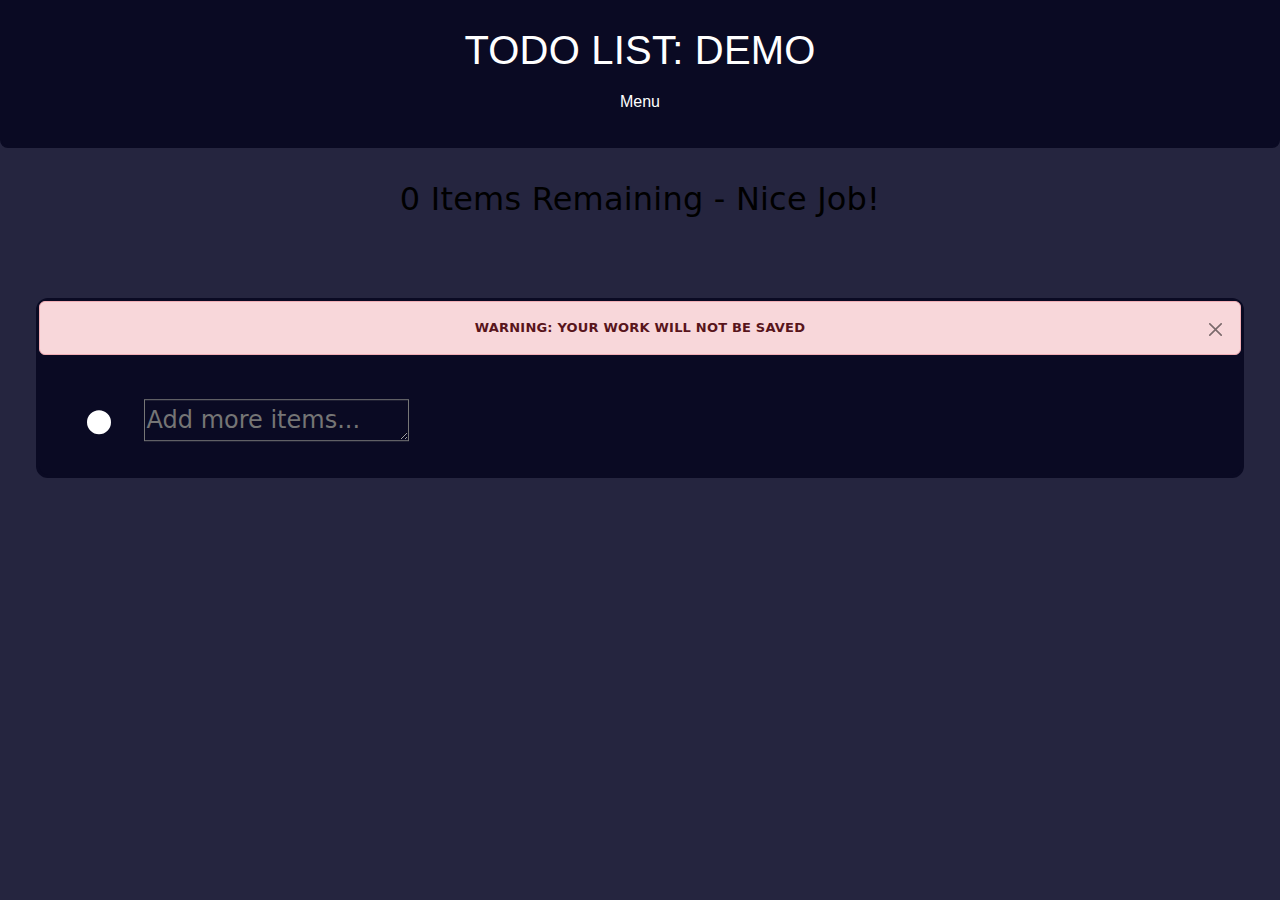
==== commit 9b7c8cc8: "changed id name for compatibility, + login pg" ====
--- a/index.html
+++ b/index.html
@@ -16,6 +16,7 @@
   <title>Productivity Tracker</title>
   <meta name="description" content="">
   <meta name="viewport" content="width=device-width, initial-scale=1.0">
+  <link rel="stylesheet" href="./basic.css">
   <link rel="stylesheet" href="./styles.css">
   <link rel="stylesheet" href="https://use.fontawesome.com/releases/v5.8.1/css/all.css"
     integrity="sha384-50oBUHEmvpQ+1lW4y57PTFmhCaXp0ML5d60M1M7uH2+nqUivzIebhndOJK28anvf" crossorigin="anonymous">
@@ -36,6 +37,7 @@
               <ul>
                 <li><a href="./index.html">Home</a></li>
                 <li><a href="./2_decisionmaker.html">Decision Maker</a></li>
+                <li><a href="./login.html">Sign In / Sign Up</a></li>
               </ul>
             </nav>
           </button>
@@ -46,6 +48,7 @@
           <nav id="myLinks">
             <a href="./index.html">Home</a>
             <a href="./2_decisionmaker.html">Decision Maker</a>
+            <a href="./login.html">Sign In / Sign Up</a>
           </nav>
           <!-- "Hamburger menu" / "Bar icon" to toggle the navigation links -->
           <a href="javascript:void(0);" class="icon" onclick="menuFunc()">
@@ -61,7 +64,7 @@
         </div>
       </div>
     </div>
-    <div class="row" id="centerme">
+    <div class="row" id="content">
       <div class="d-none row todo_list" id="default_item" onclick="updateCount()">
         <div class="d-large-block col-sm-8" id="itemdiv">
           <label class="item_label">
--- a/basic.css
+++ b/basic.css
@@ -0,0 +1,153 @@
+/* Covers the basic background and menu button */
+
+html {
+  background: #25253f;
+}
+
+body,
+.container-fluid {
+  background: #25253f;
+  letter-spacing: 0.2px;
+}
+
+
+#header {
+  padding: 0;
+  background-color: #0a0a23;
+  color: white;
+  text-align: center;
+  text-transform: uppercase;
+  padding-top: 1.5em;
+  padding-bottom: 1.5em;
+  font-family: 'Bradley Hand', 'Brush Script MT', cursive, 'Lucida Grande', 'Lucida Sans', Arial, sans-serif;
+  border: 0.15em solid #0a0a23;
+  border-bottom-left-radius: 0.5em;
+  border-bottom-right-radius: 0.5em;
+}
+
+#content {
+  color: white;
+  font-size: x-large;
+  font-weight: bold;
+  border: 0.15em solid #0a0a23;
+  border-radius: 0.5em;
+  background-color: #0a0a23;
+  margin: 2em 1em;
+}
+
+#content .row {
+  margin: auto;
+}
+
+@media (min-width: 576px) {
+  .topnav {
+    display: none;
+  }
+}
+
+@media (max-width: 576px) {
+
+  /* Change color of dropdown links on hover */
+  .dropdown {
+    display: none
+  }
+
+  /* Style the navigation menu */
+  .topnav {
+    overflow: hidden;
+    position: relative;
+  }
+
+  /* Hide the links inside the navigation menu (except for logo/home) */
+  .topnav #myLinks {
+    display: none;
+  }
+
+  /* Style navigation menu links */
+  .topnav a {
+    color: white;
+    padding: 14px 16px;
+    text-decoration: none;
+    font-size: 17px;
+    display: block;
+  }
+
+  /* Style the hamburger menu */
+  .topnav a.icon {
+    /* background: black; */
+    display: block;
+    position: absolute;
+    right: 0;
+    top: 0;
+  }
+
+  /* Add a grey background color on mouse-over */
+  .topnav a:hover {
+    background-color: #0a0a23;
+    color: white;
+  }
+
+  .header {
+    display: none;
+  }
+
+  /* Style the active link (or home/logo) */
+  .active {
+    background-color: #0a0a23;
+    color: white;
+  }
+
+}
+
+/* Dropdown Button */
+.dropbtn {
+  background-color: #0a0a23;
+  color: white;
+  font-size: 16px;
+  border: none;
+  padding: 0.5em;
+}
+
+/* The container <div> - needed to position the dropdown content */
+.dropdown {
+  position: relative;
+  /* display: inline-block; */
+  /* text-align: center; */
+}
+
+/* Dropdown Content (Hidden by Default) */
+.dropdown-content {
+  display: none;
+  position: absolute;
+  background-color: #f1f1f1;
+  width: 160px;
+  z-index: 1;
+  font-family: 'Times New Roman', Times, serif;
+  transform: translateX(-3em);
+  
+}
+/* Links inside the dropdown */
+.dropdown-content a {
+  color: black;
+  padding: 5px 3px;
+  text-decoration: none;
+  display: block;
+}
+/* Change color of dropdown links on hover */
+.dropdown-content a:hover {background-color: #ddd;}
+
+/* Show the dropdown menu on hover */
+.dropbtn:hover .dropdown-content {display: block;}
+
+/* Change the background color of the dropdown button when the dropdown content is shown */
+.dropbtn:hover .dropbtn {background-color: black}
+
+.dropdown-content ul {
+  list-style-type: none;
+  margin: 0;
+  padding: 0;
+}
+
+.dropdown-content ul li {
+  display: inline;
+}